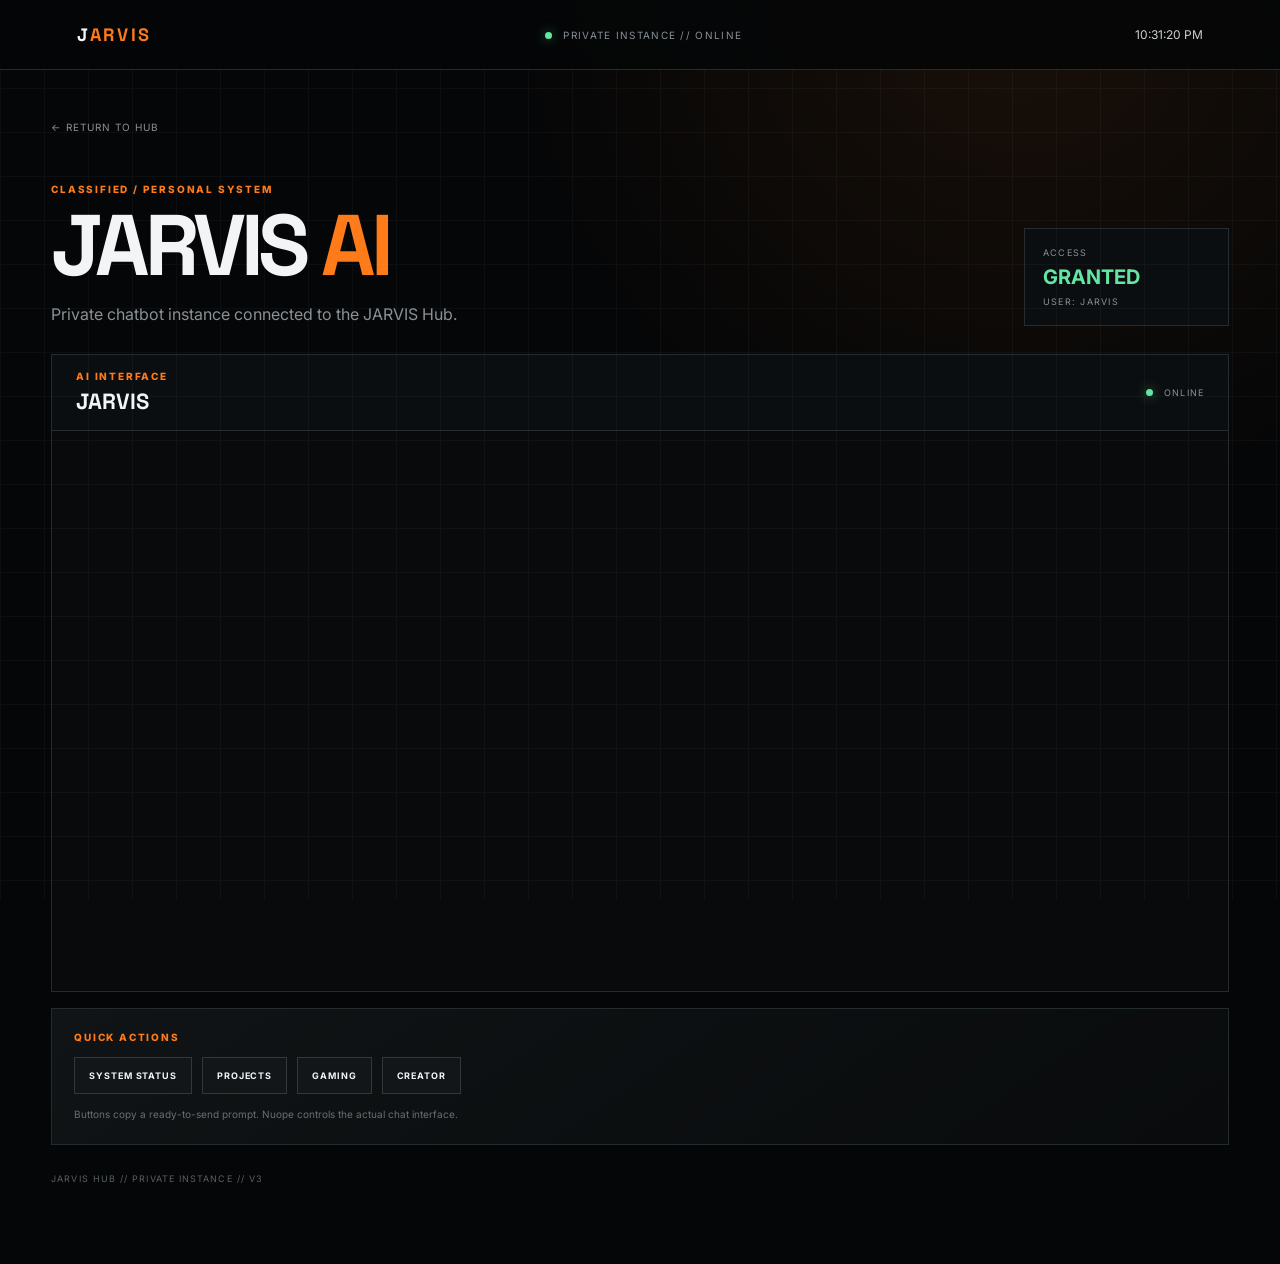
==== ai.html @ f121c6ad "Add files via upload" ====
<!doctype html>
<html lang="en">
<head>
<meta charset="utf-8">
<meta name="viewport" content="width=device-width,initial-scale=1">
<title>JARVIS AI // PRIVATE INSTANCE</title>
<link rel="stylesheet" href="ai.css">
</head>
<body>
<div class="grid"></div>
<header>
  <a class="brand" href="index.html">J<span>ARVIS</span></a>
  <div class="status"><i></i> PRIVATE INSTANCE // ONLINE</div>
  <div id="clock">--:--:--</div>
</header>

<main>
  <a class="back" href="index.html">← RETURN TO HUB</a>

  <section class="hero">
    <div>
      <p class="eyebrow">CLASSIFIED / PERSONAL SYSTEM</p>
      <h1>JARVIS <span>AI</span></h1>
      <p class="sub">Private chatbot instance connected to the JARVIS Hub.</p>
    </div>
    <aside>
      <small>ACCESS</small>
      <strong>GRANTED</strong>
      <span>USER: JARVIS</span>
    </aside>
  </section>

  <section class="chat">
    <div class="chat-head">
      <div><p>AI INTERFACE</p><h2>JARVIS</h2></div>
      <span class="online"><i></i> ONLINE</span>
    </div>
    <div class="chat-body">
      <script src="https://www.noupe.com/embed/019e4d8a81287cd0b7578785bd435ac62b13.js"></script>
    </div>
  </section>

  <section class="quick">
    <p>QUICK ACTIONS</p>
    <div class="actions">
      <button data-prompt="Give me a concise system status for the JARVIS Hub.">SYSTEM STATUS</button>
      <button data-prompt="Give me a short summary of my current projects on the JARVIS Hub.">PROJECTS</button>
      <button data-prompt="Give me a quick gaming briefing.">GAMING</button>
      <button data-prompt="Give me a quick creator briefing.">CREATOR</button>
    </div>
    <small>Buttons copy a ready-to-send prompt. Nuope controls the actual chat interface.</small>
  </section>

  <footer>JARVIS HUB // PRIVATE INSTANCE // V3</footer>
</main>
<script src="ai.js"></script>
</body>
</html>
---- ai.css ----
@import url('https://fonts.googleapis.com/css2?family=Inter:wght@400;600;700;800&family=Space+Grotesk:wght@600;700&display=swap');
:root{--bg:#050607;--panel:#0b0e10;--line:#252c30;--text:#f2f4f5;--muted:#899196;--a:#ff7a18;--g:#63e6a2}
*{box-sizing:border-box}body{margin:0;min-height:100vh;background:radial-gradient(circle at 80% 0%,#ff7a1815,transparent 32%),var(--bg);color:var(--text);font-family:Inter,sans-serif}
.grid{position:fixed;inset:0;pointer-events:none;opacity:.035;background-image:linear-gradient(#fff 1px,transparent 1px),linear-gradient(90deg,#fff 1px,transparent 1px);background-size:44px 44px}
header{height:70px;border-bottom:1px solid var(--line);display:flex;align-items:center;justify-content:space-between;padding:0 6%;background:#050607df;backdrop-filter:blur(15px);position:sticky;top:0;z-index:5}.brand{font:800 18px "Space Grotesk";letter-spacing:.15em;color:var(--text);text-decoration:none}.brand span,h1 span{color:var(--a)}
.status{font-size:10px;letter-spacing:.13em;color:var(--muted)}.status i,.online i{display:inline-block;width:7px;height:7px;border-radius:50%;background:var(--g);box-shadow:0 0 12px #63e6a288;margin-right:7px}#clock{font-size:12px;color:#c8ced1}
main{width:92%;max-width:1180px;margin:auto;padding:45px 0}.back{font-size:10px;color:var(--muted);text-decoration:none;letter-spacing:.1em}.back:hover{color:var(--a)}
.hero{display:flex;justify-content:space-between;align-items:end;gap:30px;margin:38px 0 28px}.eyebrow,.quick>p,.chat-head p{font-size:10px;font-weight:800;letter-spacing:.18em;color:var(--a)}h1{font:700 clamp(48px,8vw,86px)/.9 "Space Grotesk";letter-spacing:-.06em;margin:12px 0 18px}.sub{color:var(--muted);margin:0;line-height:1.5}.hero aside{border:1px solid var(--line);padding:18px;min-width:205px;background:var(--panel)}.hero aside small,.hero aside span{display:block;color:var(--muted);font-size:9px;letter-spacing:.14em}.hero aside strong{display:block;color:var(--g);font-size:20px;margin:7px 0}
.chat{border:1px solid var(--line);background:var(--panel);overflow:hidden}.chat-head{height:76px;border-bottom:1px solid var(--line);padding:0 24px;display:flex;align-items:center;justify-content:space-between}.chat-head p{margin:0 0 5px}.chat-head h2{margin:0;font:700 22px "Space Grotesk"}.online{font-size:9px;color:var(--muted);letter-spacing:.12em}.chat-body{min-height:560px;padding:10px;background:#080a0b}
.quick{margin-top:16px;border:1px solid var(--line);padding:22px;background:linear-gradient(145deg,#101416,#090b0c)}.quick>p{margin:0 0 14px}.actions{display:flex;flex-wrap:wrap;gap:10px}.actions button{border:1px solid #30383d;background:#121619;color:var(--text);padding:12px 14px;font:700 9px Inter;letter-spacing:.1em;cursor:pointer}.actions button:hover{border-color:var(--a);color:var(--a)}.quick small{display:block;color:#667075;font-size:10px;margin-top:13px;line-height:1.5}footer{padding:28px 0 35px;color:#596166;font-size:9px;letter-spacing:.12em}
@media(max-width:700px){header .status{display:none}.hero{display:block}.hero aside{margin-top:22px}.chat-body{min-height:500px}}
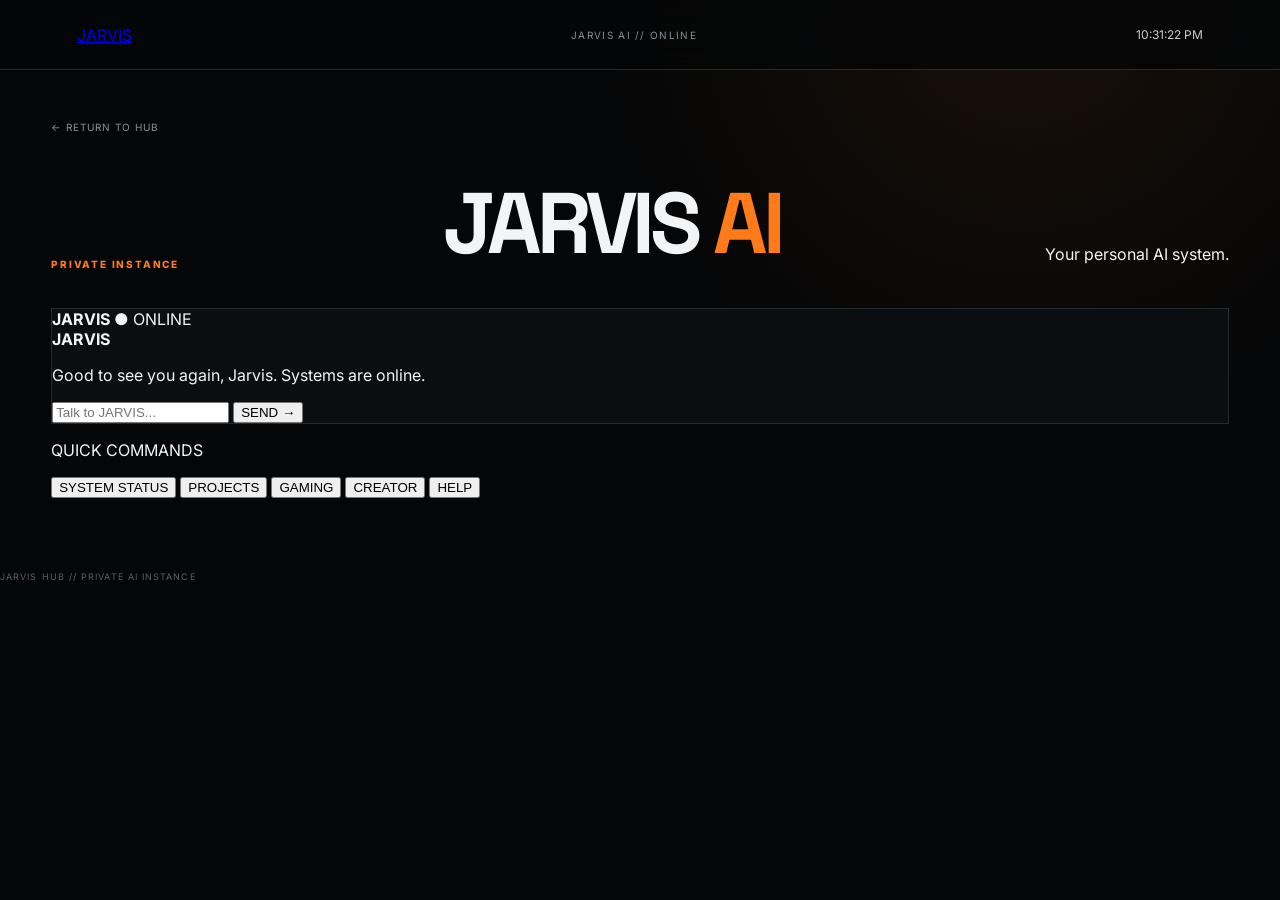
==== commit 2dfb5319: "Update ai.html" ====
--- a/ai.html
+++ b/ai.html
@@ -1,58 +1,80 @@
-<!doctype html>
+<!DOCTYPE html>
 <html lang="en">
 <head>
-<meta charset="utf-8">
-<meta name="viewport" content="width=device-width,initial-scale=1">
-<title>JARVIS AI // PRIVATE INSTANCE</title>
-<link rel="stylesheet" href="ai.css">
+  <meta charset="UTF-8">
+  <meta name="viewport" content="width=device-width, initial-scale=1.0">
+  <title>JARVIS AI // PRIVATE</title>
+  <link rel="stylesheet" href="ai.css">
 </head>
+
 <body>
-<div class="grid"></div>
+
 <header>
-  <a class="brand" href="index.html">J<span>ARVIS</span></a>
-  <div class="status"><i></i> PRIVATE INSTANCE // ONLINE</div>
+  <a href="index.html" class="logo">J<span>ARVIS</span></a>
+
+  <div class="status">
+    <span></span> JARVIS AI // ONLINE
+  </div>
+
   <div id="clock">--:--:--</div>
 </header>
 
 <main>
-  <a class="back" href="index.html">← RETURN TO HUB</a>
+
+  <a href="index.html" class="back">← RETURN TO HUB</a>
 
   <section class="hero">
-    <div>
-      <p class="eyebrow">CLASSIFIED / PERSONAL SYSTEM</p>
-      <h1>JARVIS <span>AI</span></h1>
-      <p class="sub">Private chatbot instance connected to the JARVIS Hub.</p>
-    </div>
-    <aside>
-      <small>ACCESS</small>
-      <strong>GRANTED</strong>
-      <span>USER: JARVIS</span>
-    </aside>
+    <p class="eyebrow">PRIVATE INSTANCE</p>
+    <h1>JARVIS <span>AI</span></h1>
+    <p>Your personal AI system.</p>
   </section>
 
   <section class="chat">
-    <div class="chat-head">
-      <div><p>AI INTERFACE</p><h2>JARVIS</h2></div>
-      <span class="online"><i></i> ONLINE</span>
+
+    <div class="chat-header">
+      <strong>JARVIS</strong>
+      <span>● ONLINE</span>
     </div>
-    <div class="chat-body">
-      <script src="https://www.noupe.com/embed/019e4d8a81287cd0b7578785bd435ac62b13.js"></script>
+
+    <div id="messages" class="messages">
+      <div class="message jarvis">
+        <b>JARVIS</b>
+        <p>Good to see you again, Jarvis. Systems are online.</p>
+      </div>
     </div>
+
+    <div class="input-area">
+      <input
+        id="userInput"
+        type="text"
+        placeholder="Talk to JARVIS..."
+        autocomplete="off"
+      >
+
+      <button id="send">SEND →</button>
+    </div>
+
   </section>
 
-  <section class="quick">
-    <p>QUICK ACTIONS</p>
-    <div class="actions">
-      <button data-prompt="Give me a concise system status for the JARVIS Hub.">SYSTEM STATUS</button>
-      <button data-prompt="Give me a short summary of my current projects on the JARVIS Hub.">PROJECTS</button>
-      <button data-prompt="Give me a quick gaming briefing.">GAMING</button>
-      <button data-prompt="Give me a quick creator briefing.">CREATOR</button>
-    </div>
-    <small>Buttons copy a ready-to-send prompt. Nuope controls the actual chat interface.</small>
+  <section class="commands">
+
+    <p>QUICK COMMANDS</p>
+
+    <button data-command="/status">SYSTEM STATUS</button>
+    <button data-command="/projects">PROJECTS</button>
+    <button data-command="/gaming">GAMING</button>
+    <button data-command="/creator">CREATOR</button>
+    <button data-command="/help">HELP</button>
+
   </section>
 
-  <footer>JARVIS HUB // PRIVATE INSTANCE // V3</footer>
 </main>
+
+<footer>
+  JARVIS HUB // PRIVATE AI INSTANCE
+</footer>
+
 <script src="ai.js"></script>
+
 </body>
 </html>
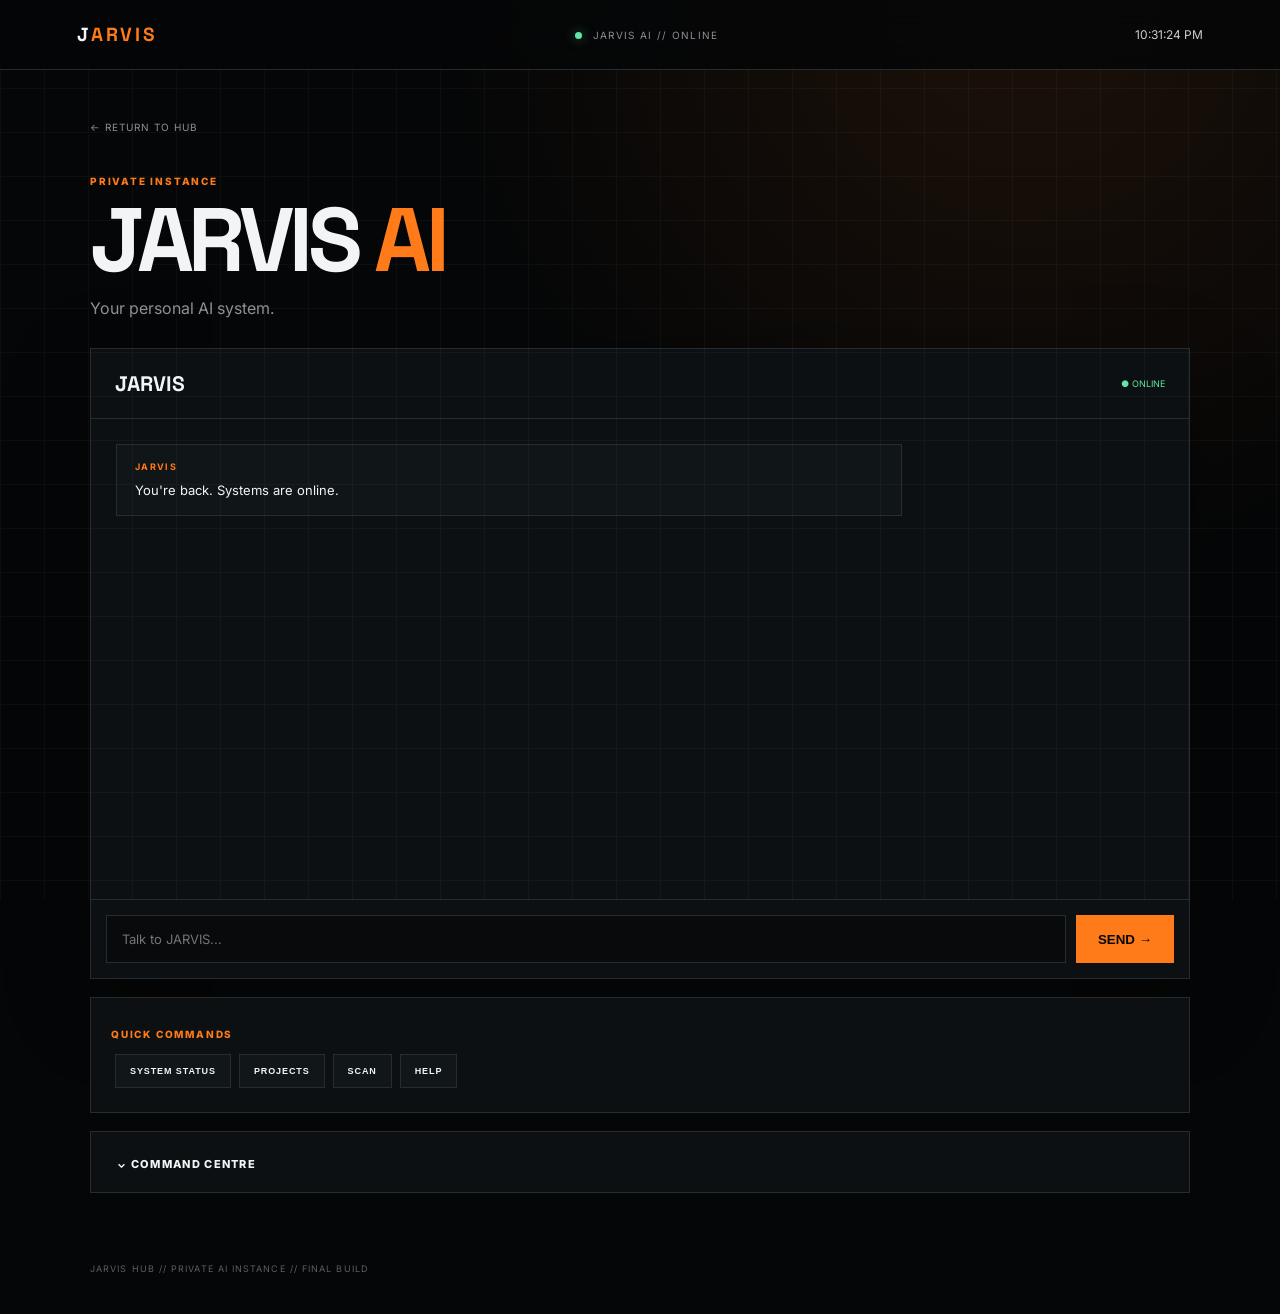
==== commit 46f3818f: "Add files via upload" ====
--- a/ai.html
+++ b/ai.html
@@ -1,80 +1,16 @@
 <!DOCTYPE html>
 <html lang="en">
-<head>
-  <meta charset="UTF-8">
-  <meta name="viewport" content="width=device-width, initial-scale=1.0">
-  <title>JARVIS AI // PRIVATE</title>
-  <link rel="stylesheet" href="ai.css">
-</head>
-
+<head><meta charset="UTF-8"><meta name="viewport" content="width=device-width,initial-scale=1.0"><title>JARVIS AI // PRIVATE</title><link rel="stylesheet" href="ai.css"></head>
 <body>
-
-<header>
-  <a href="index.html" class="logo">J<span>ARVIS</span></a>
-
-  <div class="status">
-    <span></span> JARVIS AI // ONLINE
-  </div>
-
-  <div id="clock">--:--:--</div>
-</header>
-
+<header><a href="index.html" class="logo">J<span>ARVIS</span></a><div class="status"><span></span> JARVIS AI // ONLINE</div><div id="clock">--:--:--</div></header>
 <main>
-
-  <a href="index.html" class="back">← RETURN TO HUB</a>
-
-  <section class="hero">
-    <p class="eyebrow">PRIVATE INSTANCE</p>
-    <h1>JARVIS <span>AI</span></h1>
-    <p>Your personal AI system.</p>
-  </section>
-
-  <section class="chat">
-
-    <div class="chat-header">
-      <strong>JARVIS</strong>
-      <span>● ONLINE</span>
-    </div>
-
-    <div id="messages" class="messages">
-      <div class="message jarvis">
-        <b>JARVIS</b>
-        <p>Good to see you again, Jarvis. Systems are online.</p>
-      </div>
-    </div>
-
-    <div class="input-area">
-      <input
-        id="userInput"
-        type="text"
-        placeholder="Talk to JARVIS..."
-        autocomplete="off"
-      >
-
-      <button id="send">SEND →</button>
-    </div>
-
-  </section>
-
-  <section class="commands">
-
-    <p>QUICK COMMANDS</p>
-
-    <button data-command="/status">SYSTEM STATUS</button>
-    <button data-command="/projects">PROJECTS</button>
-    <button data-command="/gaming">GAMING</button>
-    <button data-command="/creator">CREATOR</button>
-    <button data-command="/help">HELP</button>
-
-  </section>
-
-</main>
-
-<footer>
-  JARVIS HUB // PRIVATE AI INSTANCE
-</footer>
-
-<script src="ai.js"></script>
-
-</body>
-</html>
+<a href="index.html" class="back">← RETURN TO HUB</a>
+<section class="hero"><p class="eyebrow">PRIVATE INSTANCE</p><h1>JARVIS <span>AI</span></h1><p>Your personal AI system.</p></section>
+<section class="chat"><div class="chat-header"><strong>JARVIS</strong><span>● ONLINE</span></div><div id="messages" class="messages"><div class="message jarvis"><b>JARVIS</b><p>You're back. Systems are online.</p></div></div><div class="input-area"><input id="userInput" placeholder="Talk to JARVIS..." autocomplete="off"><button id="send">SEND →</button></div></section>
+<section class="quick"><p>QUICK COMMANDS</p><button data-command="/status">SYSTEM STATUS</button><button data-command="/projects">PROJECTS</button><button data-command="/scan">SCAN</button><button data-command="/help">HELP</button></section>
+<section class="command-centre"><button id="commandToggle" class="command-toggle">⌄ COMMAND CENTRE</button><div id="commandPanel" class="command-panel">
+<div><h3>PUBLIC COMMANDS</h3><div class="command-row"><code>/help</code><span>Shows the command list.</span></div><div class="command-row"><code>/status</code><span>Runs diagnostics.</span></div><div class="command-row"><code>/projects</code><span>Shows current projects.</span></div><div class="command-row"><code>/gaming</code><span>Shows gaming activity.</span></div><div class="command-row"><code>/creator</code><span>Shows creator activity.</span></div><div class="command-row"><code>/music</code><span>Shows Minimal Threat activity.</span></div><div class="command-row"><code>/scan</code><span>Runs the animated diagnostic.</span></div><div class="command-row"><code>/clear</code><span>Clears this conversation.</span></div></div>
+<div class="classified"><h3>CLASSIFIED</h3><div class="command-row"><code>42</code><span>???</span></div><div class="command-row"><code>override</code><span>???</span></div><div class="command-row"><code>self destruct</code><span>Probably don't.</span></div></div>
+</div></section>
+</main><footer>JARVIS HUB // PRIVATE AI INSTANCE // FINAL BUILD</footer><script src="ai.js"></script>
+</body></html>
--- a/ai.css
+++ b/ai.css
@@ -1,11 +1,2 @@
-@import url('https://fonts.googleapis.com/css2?family=Inter:wght@400;600;700;800&family=Space+Grotesk:wght@600;700&display=swap');
-:root{--bg:#050607;--panel:#0b0e10;--line:#252c30;--text:#f2f4f5;--muted:#899196;--a:#ff7a18;--g:#63e6a2}
-*{box-sizing:border-box}body{margin:0;min-height:100vh;background:radial-gradient(circle at 80% 0%,#ff7a1815,transparent 32%),var(--bg);color:var(--text);font-family:Inter,sans-serif}
-.grid{position:fixed;inset:0;pointer-events:none;opacity:.035;background-image:linear-gradient(#fff 1px,transparent 1px),linear-gradient(90deg,#fff 1px,transparent 1px);background-size:44px 44px}
-header{height:70px;border-bottom:1px solid var(--line);display:flex;align-items:center;justify-content:space-between;padding:0 6%;background:#050607df;backdrop-filter:blur(15px);position:sticky;top:0;z-index:5}.brand{font:800 18px "Space Grotesk";letter-spacing:.15em;color:var(--text);text-decoration:none}.brand span,h1 span{color:var(--a)}
-.status{font-size:10px;letter-spacing:.13em;color:var(--muted)}.status i,.online i{display:inline-block;width:7px;height:7px;border-radius:50%;background:var(--g);box-shadow:0 0 12px #63e6a288;margin-right:7px}#clock{font-size:12px;color:#c8ced1}
-main{width:92%;max-width:1180px;margin:auto;padding:45px 0}.back{font-size:10px;color:var(--muted);text-decoration:none;letter-spacing:.1em}.back:hover{color:var(--a)}
-.hero{display:flex;justify-content:space-between;align-items:end;gap:30px;margin:38px 0 28px}.eyebrow,.quick>p,.chat-head p{font-size:10px;font-weight:800;letter-spacing:.18em;color:var(--a)}h1{font:700 clamp(48px,8vw,86px)/.9 "Space Grotesk";letter-spacing:-.06em;margin:12px 0 18px}.sub{color:var(--muted);margin:0;line-height:1.5}.hero aside{border:1px solid var(--line);padding:18px;min-width:205px;background:var(--panel)}.hero aside small,.hero aside span{display:block;color:var(--muted);font-size:9px;letter-spacing:.14em}.hero aside strong{display:block;color:var(--g);font-size:20px;margin:7px 0}
-.chat{border:1px solid var(--line);background:var(--panel);overflow:hidden}.chat-head{height:76px;border-bottom:1px solid var(--line);padding:0 24px;display:flex;align-items:center;justify-content:space-between}.chat-head p{margin:0 0 5px}.chat-head h2{margin:0;font:700 22px "Space Grotesk"}.online{font-size:9px;color:var(--muted);letter-spacing:.12em}.chat-body{min-height:560px;padding:10px;background:#080a0b}
-.quick{margin-top:16px;border:1px solid var(--line);padding:22px;background:linear-gradient(145deg,#101416,#090b0c)}.quick>p{margin:0 0 14px}.actions{display:flex;flex-wrap:wrap;gap:10px}.actions button{border:1px solid #30383d;background:#121619;color:var(--text);padding:12px 14px;font:700 9px Inter;letter-spacing:.1em;cursor:pointer}.actions button:hover{border-color:var(--a);color:var(--a)}.quick small{display:block;color:#667075;font-size:10px;margin-top:13px;line-height:1.5}footer{padding:28px 0 35px;color:#596166;font-size:9px;letter-spacing:.12em}
-@media(max-width:700px){header .status{display:none}.hero{display:block}.hero aside{margin-top:22px}.chat-body{min-height:500px}}
+@import url("https://fonts.googleapis.com/css2?family=Inter:wght@400;600;700;800&family=Space+Grotesk:wght@600;700&display=swap");
+:root{--bg:#050607;--panel:#0c1012;--panel2:#101518;--line:#252d31;--text:#f2f4f5;--muted:#899196;--orange:#ff7a18;--green:#63e6a2}*{box-sizing:border-box}body{margin:0;min-height:100vh;background:radial-gradient(circle at 80% 0%,#ff7a1818,transparent 35%),var(--bg);color:var(--text);font-family:Inter,sans-serif}body:before{content:"";position:fixed;inset:0;pointer-events:none;opacity:.035;background-image:linear-gradient(#fff 1px,transparent 1px),linear-gradient(90deg,#fff 1px,transparent 1px);background-size:44px 44px}header{height:70px;border-bottom:1px solid var(--line);display:flex;align-items:center;justify-content:space-between;padding:0 6%;background:#050607dd;backdrop-filter:blur(15px);position:sticky;top:0;z-index:10}.logo{font:800 19px "Space Grotesk";letter-spacing:.15em;text-decoration:none;color:var(--text)}.logo span,h1 span{color:var(--orange)}.status{color:var(--muted);font-size:10px;letter-spacing:.13em}.status span{display:inline-block;width:7px;height:7px;background:var(--green);border-radius:50%;margin-right:7px;box-shadow:0 0 12px #63e6a288}#clock{color:#c8ced1;font-size:12px}main{width:92%;max-width:1100px;margin:auto;padding:45px 0}.back{color:var(--muted);font-size:10px;text-decoration:none;letter-spacing:.1em}.back:hover{color:var(--orange)}.hero{margin:40px 0 30px}.eyebrow,.quick>p{color:var(--orange);font-size:10px;font-weight:800;letter-spacing:.18em}.hero h1{font:700 clamp(52px,9vw,90px)/.9 "Space Grotesk";letter-spacing:-.06em;margin:12px 0 18px}.hero p:last-child{color:var(--muted)}.chat{border:1px solid var(--line);background:var(--panel);box-shadow:0 25px 80px #00000055}.chat-header{height:70px;padding:0 24px;border-bottom:1px solid var(--line);display:flex;align-items:center;justify-content:space-between}.chat-header strong{font:700 21px "Space Grotesk"}.chat-header span{color:var(--green);font-size:9px}.messages{height:480px;overflow-y:auto;padding:25px}.message{max-width:75%;margin-bottom:20px;padding:15px 18px;border:1px solid var(--line);line-height:1.5;font-size:13px;white-space:pre-line}.message b{display:block;color:var(--orange);font-size:9px;letter-spacing:.15em;margin-bottom:7px}.message p{margin:0}.message.jarvis{background:var(--panel2)}.message.user{margin-left:auto;background:#151a1d;border-color:#343c41}.message.user b{color:var(--green)}.input-area{display:flex;gap:10px;padding:15px;border-top:1px solid var(--line)}#userInput{flex:1;background:#080a0b;border:1px solid var(--line);color:var(--text);padding:15px;outline:none;font:13px Inter}#userInput:focus{border-color:var(--orange)}#send{background:var(--orange);border:0;padding:0 22px;color:#080808;font-weight:800;cursor:pointer}.quick,.command-centre{margin-top:18px;border:1px solid var(--line);background:var(--panel);padding:20px}.quick button{background:#111619;border:1px solid var(--line);color:var(--text);padding:11px 14px;margin:4px;font-size:9px;font-weight:800;letter-spacing:.1em;cursor:pointer}.quick button:hover{border-color:var(--orange);color:var(--orange)}.command-toggle{width:100%;text-align:left;background:none;border:0;color:var(--text);font:800 11px Inter;letter-spacing:.12em;cursor:pointer}.command-toggle:hover{color:var(--orange)}.command-panel{display:none;border-top:1px solid var(--line);margin-top:14px;padding-top:17px}.command-panel.open{display:grid;grid-template-columns:1fr 1fr;gap:24px}.command-panel h3{font-size:9px;color:var(--orange);letter-spacing:.16em}.classified h3{color:#b76bff}.command-row{display:flex;gap:15px;padding:9px 0;border-bottom:1px solid #1b2124;align-items:center}.command-row code{min-width:115px;font-size:11px}.command-row span{color:var(--muted);font-size:10px}footer{width:92%;max-width:1100px;margin:auto;padding:25px 0 40px;color:#596166;font-size:9px;letter-spacing:.12em}.scan{color:var(--green);font-family:monospace;font-size:11px}.thinking{color:var(--muted);font-style:italic}@media(max-width:700px){header .status{display:none}.messages{height:420px}.message{max-width:90%}.input-area{flex-direction:column}#send{height:45px}.command-panel.open{grid-template-columns:1fr}}
